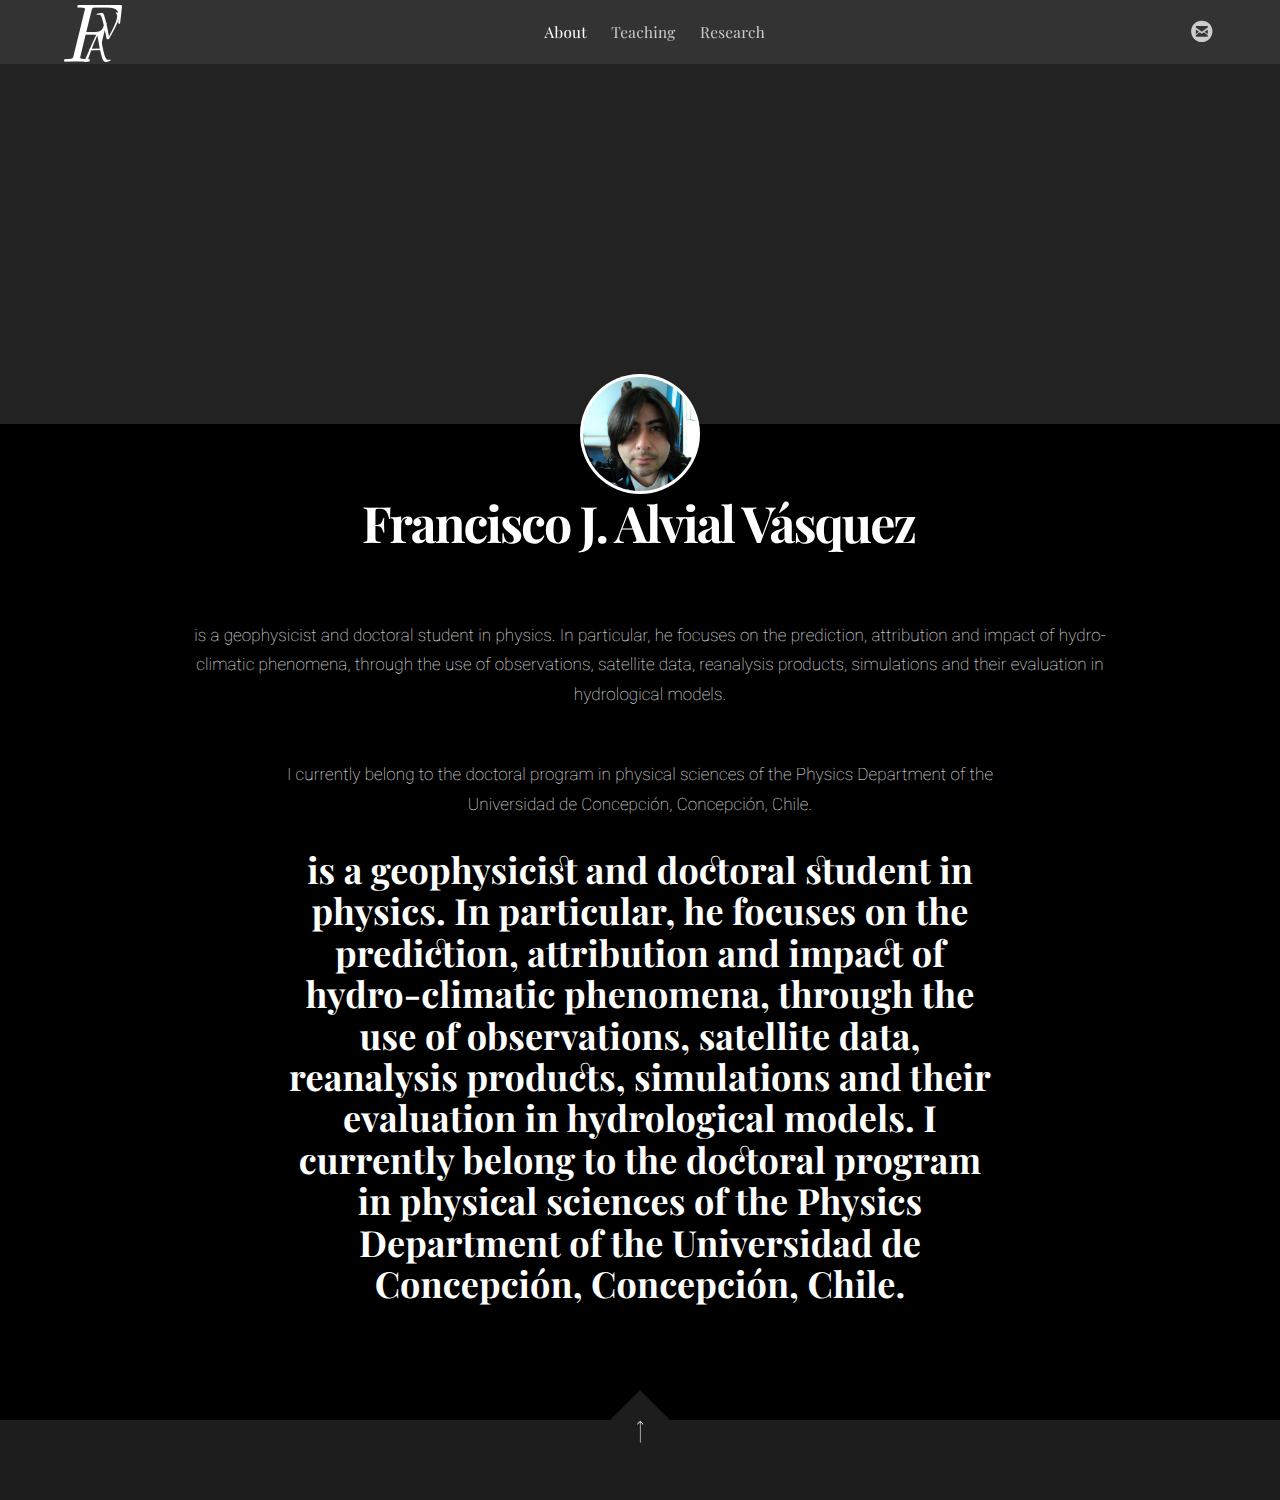
==== index.html @ 635b2ba7 "Update index.html" ====
<!DOCTYPE html>
<html>
<head>
<style>
p.ex1 {
  margin: 70px -120px 50px -100px;
}
</style><!-- Margenes-->
<meta charset="utf-8"/>
<meta http-equiv="X-UA-Compatible" content="IE=edge"/>
<title>Francisco J. Alvial Vásquez</title>
<meta name="description" content="Thoughts, reviews and ideas since 1999."/>
<meta name="viewport" content="width=device-width, initial-scale=1.0"/>
<link rel="shortcut icon" href="#">
<link rel="stylesheet" type="text/css" href="assets/css/screen.css"/>
<link rel="stylesheet" type="text/css" href="https://fonts.googleapis.com/css?family=Roboto:100,300italic,300,400italic,700,700italic|Playfair+Display:400,700,400italic,700italic"/>
</head>
<body class="author-template">
<div class="site-wrapper">
	<nav class="main-nav overlay clearfix">
	<a class="blog-logo" href="index.html"><img src="assets/img/text1003.png" alt="Fashion Critiques"/></a>
	<ul id="menu">
		<li class="nav-home nav-current" role="presentation"><a href="index.html">About</a></li>
		<li class="nav-article-example" role="presentation"><a href="article.html">Teaching</a></li>
		<li class="nav-about-us" role="presentation"><a href="about.html">Research</a></li>
		<!--<li class="nav-author-page" role="presentation"><a href="author.html">Author Page</a></li>-->
		<span class="socialheader">
		<!--<a href="#"><span class='symbol'>circletwitterbird</span></a>-->
		<!--<a href="#"><span class='symbol'>circlefacebook</span></a>-->
		<!--<a href="#"><span class='symbol'>circlegoogleplus</span></a>-->
		<a href="fcoalvialv@gmail.com"><span class='symbol'>circleemail</span></a>
		</span>
	</ul>
	</nav>
	<header class="main-header author-head " style="background-image: url(http://s3.amazonaws.com/caymandemo/wp-content/uploads/sites/10/2015/09/30162427/sep2.jpg)">
	</header>
	<section class="author-profile inner">
	<figure class="author-image">
	<div class="img" style="background-image: url(assets/img/foto.jpg)">
		<span class="hidden">David's Picture</span>
	</div>
	</figure>

	<h1 style="color:white;"> Francisco J. Alvial Vásquez</h1>
		<p class="ex1";>is a geophysicist and doctoral student in physics. In particular, he focuses on the prediction,
		attribution and impact of hydro-climatic phenomena, through the use of observations, satellite data, reanalysis products, 
	 simulations and their evaluation in hydrological models.</p>
	<p>I currently belong to the doctoral program in physical sciences of the
		Physics Department of the Universidad de Concepción, Concepción, Chile.</p>
	
		
		
	<h2 style="color:white;">is a geophysicist and doctoral student in physics. In particular, he focuses on the prediction,
		attribution and impact of hydro-climatic phenomena, through the use of observations, satellite data, reanalysis products, 
	 simulations and their evaluation in hydrological models.

I currently belong to the doctoral program in physical sciences of the Physics Department of the Universidad de Concepción, Concepción, Chile.</h2>
	</section>
	<footer class="site-footer clearfix">
	<a href="#top" id="back-to-top" class="back-top"></a>

	</footer>
</div>
<script type="text/javascript" src="https://code.jquery.com/jquery-1.11.3.min.js"></script>
<script type="text/javascript" src="assets/js/masonry.min.js"></script>
<script type="text/javascript" src="assets/js/jquery.fitvids.js"></script>
<script type="text/javascript" src="assets/js/index.js"></script>
</body>
</html>
---- assets/css/screen.css ----
/* 
Nectaria - FREE HTML TEMPLATE BY WOWTHEMES.NET
Version: 1.0.0
Download Link: https://www.wowthemes.net/marketplace/category/free/
*/
body {
	font-family:Roboto;
	overflow-x:hidden;
}
article,aside,details,figcaption,figure,footer,header,hgroup,main,nav,section,summary {
	display:block;
}
audio,canvas,video {
	display:inline-block;
}
audio:not([controls]) {
	display:none;
	height:0;
}
[hidden],template {
	display:none;
}
html {
	font-family:sans-serif;
	-ms-text-size-adjust:100%;
	-webkit-text-size-adjust:100%;
}
body {
	margin:0;
}
a {
	background:transparent;
}
a:focus {
	outline:0;
}
a:active,a:hover {
	outline:0;
}
h1 {
	font-size:2em;
	margin:0.67em 0;
}
abbr[title] {
	border-bottom:1px dotted;
}
b,strong {
	font-weight:300;
}
dfn {
	font-style:italic;
}
hr {
	-moz-box-sizing:content-box;
	box-sizing:content-box;
	height:0;
}
mark {
	background:#FF0;
	color:#000;
}
code,kbd,pre,samp {
	font-family:monospace,serif;
	font-size:1em;
}
pre {
	white-space:pre-wrap;
}
q {
	quotes:"\201C" "\201D" "\2018" "\2019";
}
small {
	font-size:80%;
}
sub,sup {
	font-size:75%;
	line-height:0;
	position:relative;
	vertical-align:baseline;
}
sup {
	top:-0.5em;
}
sub {
	bottom:-0.25em;
}
img {
	border:0;
	max-width:100%;
}
svg:not(:root) {
	overflow:hidden;
}
figure {
	margin:0;
}
fieldset {
	border:1px solid #000;
	margin:0 2px;
	padding:0.35em 0.625em 0.75em;
}
legend {
	border:0;
	padding:0;
}
button,input,select,textarea {
	font-family:inherit;
	font-size:100%;
	margin:0;
}
button,input {
	line-height:normal;
}
button,select {
	text-transform:none;
}
button,html input[type="button"],input[type="reset"],input[type="submit"] {
	-webkit-appearance:button;
	cursor:pointer;
}
button[disabled],html input[disabled] {
	cursor:default;
}
input[type="checkbox"],input[type="radio"] {
	box-sizing:border-box;
	padding:0;
}
input[type="search"] {
	-webkit-appearance:textfield;
	-moz-box-sizing:content-box;
	-webkit-box-sizing:content-box;
	box-sizing:content-box;
}
input[type="search"]::-webkit-search-cancel-button,input[type="search"]::-webkit-search-decoration {
	-webkit-appearance:none;
}
button::-moz-focus-inner,input::-moz-focus-inner {
	border:0;
	padding:0;
}
textarea {
	overflow:auto;
	vertical-align:top;
}
table {
	border-collapse:collapse;
	border-spacing: 0;
}
/* ========================================================================== 1. Icons - Sets up the icon font and respective classes ========================================================================== */
/* Import the font file with the icons in it */
@font-face {
	font-family:"casper-icons";
	src:url("../fonts/casper-icons.eot?v=1");
	src:url("../fonts/casper-icons.eot?v=1#iefix") format("embedded-opentype"),url("../fonts/casper-icons.woff?v=1") format("woff"),url("../fonts/casper-icons.ttf?v=1") format("truetype"),url("../fonts/casper-icons.svg?v=1#icons") format("svg");
	font-weight:normal;
	font-style: normal;
}
/* Apply these base styles to all icons */
[class^="icon-"]:before,[class*=" icon-"]:before {
	font-family:"casper-icons","Open Sans",sans-serif;
	speak:none;
	font-style:normal;
	font-weight:normal;
	font-variant:normal;
	text-transform:none;
	line-height:1;
	text-decoration:none !important;
	-webkit-font-smoothing:antialiased;
	-moz-osx-font-smoothing: grayscale;
}
/* Each icon is created by inserting the correct character into the content of the:before pseudo element. Like a boss. */
.icon-ghost:before {
	content:"\f600";
}
.icon-feed:before {
	content:"\f601";
}
.icon-twitter:before {
	content:"\f602";
	font-size:1.1em;
}
.icon-google-plus:before {
	content:"\f603";
}
.icon-facebook:before {
	content:"\f604";
}
.icon-arrow-left:before {
	content:"\f605";
}
.icon-stats:before {
	content:"\f606";
}
.icon-location:before {
	content:"\f607";
	margin-left:-3px;
	/* Tracking fix */
}
.icon-link:before {
	content:"\f608";
}
.icon-menu:before {
	content: "\f609";
}
/* IMPORTANT:When making any changes to the icon font,be sure to increment the version number by 1 in the @font-face rule. `?v=1` becomes `?v=2` This forces browsers to download the new font file.*/
/* ========================================================================== 2. General - Setting up some base styles ========================================================================== */
html {
	height:100%;
	max-height:100%;
	font-size:62.5%;
	-webkit-tap-highlight-color:rgba(0,0,0,0);
}
body {
	height:100%;
	max-height:100%;
	letter-spacing:0.01rem;
	font-size:1.7rem;
	line-height:1.75em;
	color:#fff;
	-webkit-font-feature-settings:'kern' 1;
	-moz-font-feature-settings:'kern' 1;
	-o-font-feature-settings:'kern' 1;
	text-rendering:geometricPrecision;
	font-weight:50;
}
::-moz-selection {
	background:#D6EDFF;
}
::selection {
	background:#D6EDFF;
}
h1,h2,h3,h4,h5,h6 {
	-webkit-font-feature-settings:'dlig' 1,'liga' 1,'lnum' 1,'kern' 1;
	-moz-font-feature-settings:'dlig' 1,'liga' 1,'lnum' 1,'kern' 1;
	-o-font-feature-settings:'dlig' 1,'liga' 1,'lnum' 1,'kern' 1;
	color:#2E2E2E;
	line-height:1.15em;
	margin:0 0 0.4em 0;
	font-family:"Playfair Display";
	text-rendering:geometricPrecision;
}
h1 {
	font-size:5rem;
	letter-spacing:-2px;
	text-indent:-3px;
}
h2 {
	font-size:3.6rem;
}
h3 {
	font-size:3rem;
}
h4 {
	font-size:2.5rem;
}
h5 {
	font-size:2rem;
}
h6 {
	font-size:2rem;
}
a {
	color:#4A4A4A;
	transition:color 0.3s ease;
}
a:hover {
	color:#111;
}
p,ul,ol,dl {
	-webkit-font-feature-settings:'liga' 1,'onum' 1,'kern' 1;
	-moz-font-feature-settings:'liga' 1,'onum' 1,'kern' 1;
	-o-font-feature-settings:'liga' 1,'onum' 1,'kern' 1;
	margin:0 0 1.75em 0;
	text-rendering:geometricPrecision;
}
ol,ul {
	padding-left:3rem;
}
ol ol,ul ul,ul ol,ol ul {
	margin:0 0 0.4em 0;
	padding-left:2em;
}
dl dt {
	float:left;
	width:180px;
	overflow:hidden;
	clear:left;
	text-align:right;
	text-overflow:ellipsis;
	white-space:nowrap;
	font-weight:700;
	margin-bottom:1em;
}
dl dd {
	margin-left:200px;
	margin-bottom:1em
}
li {
	margin:0.4em 0;
}
li li {
	margin:0;
}
hr {
	display:block;
	height:1px;
	border:0;
	border-top:#EFEFEF 1px solid;
	margin:3.2em 0;
	padding:0;
}
blockquote {
	-moz-box-sizing:border-box;
	box-sizing:border-box;
	margin:1.75em 0 1.75em -2.2em;
	padding:0 0 0 1.75em;
	border-left:#4A4A4A 0.4em solid;
}
blockquote p {
	margin:0.8em 0;
	font-style:italic;
}
blockquote small {
	display:inline-block;
	margin:0.8em 0 0.8em 1.5em;
	font-size:0.9em;
	color:#CCC;
}
blockquote small:before {
	content:"\2014 \00A0";
}
blockquote cite {
	font-weight:700;
}
blockquote cite a {
	font-weight:normal;
}
mark {
	background-color:#fdffb6;
}
code,tt {
	padding:1px 3px;
	font-family:Inconsolata,monospace,sans-serif;
	font-size:0.85em;
	white-space:pre-wrap;
	border:#E3EDF3 1px solid;
	background:#F7FAFB;
	border-radius:2px;
}
pre {
	-moz-box-sizing:border-box;
	box-sizing:border-box;
	margin:0 0 1.75em 0;
	border:#E3EDF3 1px solid;
	width:100%;
	padding:10px;
	font-family:Inconsolata,monospace,sans-serif;
	font-size:0.9em;
	white-space:pre;
	overflow:auto;
	background:#F7FAFB;
	border-radius:3px;
}
pre code,pre tt {
	font-size:inherit;
	white-space:pre-wrap;
	background:transparent;
	border:none;
	padding:0;
}
kbd {
	display:inline-block;
	margin-bottom:0.4em;
	padding:1px 8px;
	border:#CCC 1px solid;
	color:#666;
	text-shadow:#FFF 0 1px 0;
	font-size:0.9em;
	font-weight:700;
	background:#F4F4F4;
	border-radius:4px;
	box-shadow:0 1px 0 rgba(0,0,0,0.2),0 1px 0 0 #fff inset;
}
table {
	-moz-box-sizing:border-box;
	box-sizing:border-box;
	margin:1.75em 0;
	width:100%;
	max-width:100%;
	background-color:transparent;
}
table th,table td {
	padding:8px;
	line-height:20px;
	text-align:left;
	vertical-align:top;
	border-top:#EFEFEF 1px solid;
}
table th {
	color:#000;
}
table caption+thead tr:first-child th,table caption+thead tr:first-child td,table colgroup+thead tr:first-child th,table colgroup+thead tr:first-child td,table thead:first-child tr:first-child th,table thead:first-child tr:first-child td {
	border-top:0;
}
table tbody+tbody {
	border-top:#EFEFEF 2px solid;
}
table table table {
	background-color:#FFF;
}
table tbody>tr:nth-child(odd)>td,table tbody>tr:nth-child(odd)>th {
	background-color:#F6F6F6;
}
table.plain tbody>tr:nth-child(odd)>td,table.plain tbody>tr:nth-child(odd)>th {
	background:transparent;
}
iframe,.fluid-width-video-wrapper {
	display:block;
	margin: 1.75em 0;
}
/* When a video is inside the fitvids wrapper,drop themargin on the iframe,cause it breaks stuff. */
.fluid-width-video-wrapper iframe {
	margin: 0;
}
/* ========================================================================== 3. Utilities - These things get used a lot ========================================================================== */
/* Clears shit */
.clearfix:before,.clearfix:after {
	content:" ";
	display:table;
}
.clearfix:after {
	clear:both;
}
.clearfix {
	zoom: 1;
}
/* Hides shit */
.hidden {
	text-indent:-9999px;
	visibility:hidden;
	display: none;
}
/* Creates a responsive wrapper that makes our content scale nicely */
.inner {
	position:relative;
	width:80%;
	max-width:710px;
	margin: 0 auto;
}
/* Centres vertically yo. (IE8+) */
.vertical {
	display:table-cell;
	vertical-align:middle;
	 background: rgba(0,0,0,0.2);
}
/* Wraps the main content & footer */
.site-wrapper {
	position:relative;
	z-index:10;
	min-height:100%;
	background:#fff;
	-webkit-transition:-webkit-transform 0.5s ease;
	transition:transform 0.5s ease;
	margin-top:64px;
}
.home-template .site-wrapper {
}
body.nav-opened .site-wrapper {
	overflow-x:hidden;
	-webkit-transform:translate3D(-240px,0,0);
	-ms-transform:translate3D(-240px,0,0);
	transform:translate3D(-240px,0,0);
	-webkit-transition:-webkit-transform 0.3s ease;
	transition: transform 0.3s ease;
}
/* ========================================================================== 4. General - The main styles for the the theme ========================================================================== */
.content {
	width:85%;
	margin:0px auto;
	background:#fff;
	padding:40px 0px;
	margin-top:-100px;
	position:relative;
	border-left:1px solid rgba(0,0,0,0.08);
	border-right:1px solid rgba(0,0,0,0.08);
	border-top: 1px solid rgba(0,0,0,0.08);
}
/* Big cover image on the home page */
.main-header {
	position:relative;
	display:table;
	width:100%;
	height:100vh;
	margin-bottom:5rem;
	text-align:center;
	background:#222 no-repeat center center;
	background-image:url(../img/default.jpg);
	background-size:cover;
	overflow:hidden;
}
.main-header .inner {
	width:80%;
	margin-top:-64px;
}
.main-header-content.inner h1,.main-header-content.inner .post-meta,.main-header-content.inner .post-meta a {
	color:#fff;
}
.main-nav {
	position:relative;
	padding:5px 5%;
	margin:0 0 0px 0;
}
.main-nav a {
	text-decoration:none;
	font-size:0.9em;
	letter-spacing:0.3px;
	font-weight:400;
	color:#ccc;
	font-family:Playfair Display;
}
.main-nav .nav-current a {
	color:#fff;
}
.main-nav a:hover {
	color: #fff;
}
/* Navigation */
body.nav-opened .nav-cover {
	position:fixed;
	top:0;
	left:0;
	right:240px;
	bottom:0;
	z-index:200;
}
.nav {
	position:fixed;
	top:0;
	right:0;
	bottom:0;
	z-index:5;
	width:240px;
	opacity:0;
	background:#111;
	margin-bottom:0;
	text-align:left;
	overflow-y:auto;
	-webkit-transition:-webkit-transform 0.5s ease,opacity 0.3s ease 0.7s;
	transition:transform 0.5s ease,opacity 0.3s ease 0.7s;
}
body.nav-closed .nav {
	-webkit-transform:translate3D(97px,0,0);
	-ms-transform:translate3D(97px,0,0);
	transform:translate3D(97px,0,0);
}
body.nav-opened .nav {
	opacity:1;
	-webkit-transition:-webkit-transform 0.3s ease,opacity 0s ease 0s;
	transition:transform 0.3s ease,opacity 0s ease 0s;
	-webkit-transform:translate3D(0,0,0);
	-ms-transform:translate3D(0,0,0);
	transform:translate3D(0,0,0);
}
.nav-title {
	position:absolute;
	top:45px;
	left:30px;
	font-size:16px;
	font-weight:100;
	text-transform:uppercase;
	color:#fff;
}
.nav-close {
	position:absolute;
	top:38px;
	right:25px;
	width:20px;
	height:20px;
	padding:0;
	font-size:10px;
}
.nav-close:focus {
	outline:0;
}
.nav-close:before,.nav-close:after {
	content:'';
	position:absolute;
	top:0;
	width:20px;
	height:1px;
	background:rgb(150,150,150);
	top:15px;
	-webkit-transition:background 0.15s ease;
	transition:background 0.15s ease;
}
.nav-close:before {
	-webkit-transform:rotate(45deg);
	-ms-transform:rotate(45deg);
	transform:rotate(45deg);
}
.nav-close:after {
	-webkit-transform:rotate(-45deg);
	-ms-transform:rotate(-45deg);
	transform:rotate(-45deg);
}
.nav-close:hover:before,.nav-close:hover:after {
	background:rgb(255,255,255);
}
.nav ul {
	padding:90px 9% 5%;
	list-style:none;
	counter-reset:item;
}
.nav li:before {
	display:block;
	float:right;
	padding-right:4%;
	padding-left:5px;
	text-align:right;
	font-size:1.2rem;
	vertical-align:bottom;
	color:#B8B8B8;
	content:counter(item,lower-roman);
	counter-increment:item;
}
.nav li {
	margin:0;
}
.nav li a {
	text-decoration:none;
	line-height:1.4;
	font-size:1.4rem;
	display:block;
	padding:0.6rem 4%;
	overflow:hidden;
	white-space:nowrap;
	text-overflow:ellipsis;
}
.nav li a:after {
	display:inline-block;
	content:" .......................................................";
	color:rgba(255,255,255,0.2);
	margin-left:5px;
}
.nav .nav-current:before {
	color:#fff;
}
.nav .nav-current a:after {
	content:" ";
	border-bottom:rgba(255,255,255,0.5) 1px solid;
	width:100%;
	height:1px;
}
.nav a:link,.nav a:visited {
	color:#B8B8B8;
}
.nav li.nav-current a,.nav a:hover,.nav a:active,.nav a:focus {
	color: #fff;
}
.subscribe-button {
	-webkit-box-sizing:border-box;
	-moz-box-sizing:border-box;
	box-sizing:border-box;
	display:none;
	position:absolute;
	bottom:30px;
	left:30px;
	right:30px;
	height:38px;
	padding:0 20px;
	color:#111 !important;
	/* Overides `.nav a:link,.nav a:visited` colour */
	text-align:center;
	font-size:12px;
	font-family:"Open Sans",sans-serif;
	text-transform:uppercase;
	text-decoration:none;
	line-height:35px;
	border-radius:3px;
	background:#fff;
	transition:all ease 0.3s;
}
.subscribe-button:before {
	font-size:9px;
	margin-right: 6px;
}
/* Create a bouncing scroll-down arrow on homepage with cover image */
.scroll-down {
	display:block;
	position:absolute;
	z-index:100;
	bottom:75px;
	left:50%;
	margin-left:-16px;
	width:34px;
	height:34px;
	font-size:34px;
	text-align:center;
	text-decoration:none;
	color:rgba(255,255,255,0.7);
	-webkit-transform:rotate(-90deg);
	-ms-transform:rotate(-90deg);
	transform:rotate(-90deg);
	-webkit-animation:bounce 4s 2s infinite;
	animation: bounce 4s 2s infinite;
}
/* Stop it bouncing and increase contrast when hovered */
.scroll-down:hover {
	color:#fff;
	-webkit-animation:none;
	animation: none;
}
/* Put a semi-opaque radial gradient behind the icon to make it more visible on photos which happen to have a light background. */
.home-template .main-header:after {
	display:block;
	content:" ";
	width:150px;
	height:130px;
	border-radius:100%;
	position:absolute;
	bottom:0;
	left:50%;
	margin-left:-75px;
	background: radial-gradient(ellipse at center,rgba(0,0,0,0.15) 0%,rgba(0,0,0,0) 70%,rgba(0,0,0,0) 100%);
}
/* Hide when there's no cover image or on page2+*/
.no-cover .scroll-down,.no-cover.main-header:after,.archive-template .scroll-down,.archive-template .main-header:after {
	display: none
}
/* Appears in the top left corner of your home page */
.blog-logo {
	display:block;
	float:left;
	background:none !important;
	/* Makes sure there is never a background */
	border:none !important;
	/* Makes sure there is never a border */
}
.blog-logo img {
	-webkit-box-sizing:border-box;
	-moz-box-sizing:border-box;
	box-sizing:border-box;
	display:block;
	height:auto;
	padding:0;
	width:auto;
	opacity:1;
	transition:all 0.4s;
}
.blog-logo img:hover {
	opacity:1.0;
	transition:all 0.4s;
}
.menu-button {
	-webkit-box-sizing:border-box;
	-moz-box-sizing:border-box;
	box-sizing:border-box;
	display:inline-block;
	float:right;
	padding:0;
	opacity:1;
	text-align:center;
	font-size:12px;
	text-transform:uppercase;
	white-space:nowrap;
	transition:all 0.5s ease;
}
.menu-button:before {
	font-size:24px;
	font-weight:300;
	position:relative;
	top:14px;
}
.menu-button:hover {
	background:#fff;
}
.menu-button:focus {
	outline: 0;
}
/* When the navigation is closed */
.nav-closed .menu-button {
	color:#333;
	border-color:rgba(255,255,255,0.6);
}
.nav-closed .menu-button:hover {
	color: #222;
}
/* When the navigation is closed and there is no cover image */
.nav-closed .no-cover .menu-button {
	border-color:#BFC8CD;
	color:#9EABB3;
}
.nav-closed .no-cover .menu-button:hover {
	border-color:#555;
	color: #555;
}
/* When the navigation is opened */
.nav-opened .menu-button {
	padding:0 12px;
	background:#111;
	border-color:#111;
	color:#fff;
	-webkit-transform:translate3D(94px,0,0);
	-ms-transform:translate3D(94px,0,0);
	transform:translate3D(94px,0,0);
	transition:all 0.3s ease;
}
.nav-opened .menu-button .word {
	opacity:0;
	transition: all 0.3s ease;
}
/* Special styles when overlaid on an image*/
.main-nav.overlay {
	position:fixed;
	top:0;
	left:0;
	right:0;
	height:54px;
	border:none;
	background:linear-gradient(to bottom,rgba(0,0,0,0.2) 0%,rgba(0,0,0,0) 100%);
	background:rgba(0,0,0,0.8);
	z-index:9;
}
.no-cover .main-nav.overlay {
	background: none;
}
/* The details of your blog. Defined in ghost/settings/ */
.page-title {
	margin:10px 0 0px 0;
	font-size:6.5rem;
	letter-spacing:-1px;
	font-weight:700;
	font-family:"Playfair Display";
	color:#fff;
	font-style:italic;
}
.page-description {
	margin:0;
	font-size:2rem;
	line-height:1.5em;
	font-weight:300;
	font-style:italic;
	letter-spacing:0.01rem;
	color:rgba(255,255,255,0.9);
}
.no-cover.main-header {
	min-height:160px;
	max-height:40vh;
	background:#f5f8fa;
}
.no-cover .page-title {
	color:rgba(0,0,0,0.8);
}
.no-cover .page-description {
	color: rgba(0,0,0,0.5);
}
/* Add subtle load-in animation for content on the home page */
.home-template .page-title {
	-webkit-animation:fade-in 0.6s;
	animation:fade-in 0.6s;
	-webkit-animation-delay:0.2s;
	animation-delay:0.2s;
}
.home-template .page-description {
	-webkit-animation:fade-in-down 0.9s;
	animation:fade-in-down 0.9s;
	-webkit-animation-delay:0.1s;
	animation-delay: 0.1s;
}
/* Every post,on every page,gets this style on its <article>tag */
.post {
	position:relative;
	border-bottom:#EBF2F6 1px solid;
		padding-bottom:30px;
	word-wrap:break-word;
}
.grid-item .post {
	position:relative;
	border:#EBF2F6 1px solid;
	word-wrap:break-word;
		margin-bottom:20px;
	 padding-bottom:0;
	 max-width:100%;
	 transition:all 0.4s;
	 background:#fff;
	overflow:hidden;
}
.grid-item .post img {
	margin-bottom:-10px;
}
.wrapgriditem {
	padding:30px;
	position:relative;
	background-color:#fff;
}
.grid-item .post.featured .wrapgriditem {
	background:#f7faf9;
	box-shadow: none;
}
/* Add a little circle in the middle of the border-bottom on our .post just for the lolz and stylepoints. */
.post:after {
	display:block;
	content:"";
	width:0px;
	height:0px;
	border:#E7EEF2 1px solid;
	position:absolute;
	bottom:-5px;
	left:50%;
	margin-left:-5px;
	background:#FFF;
	border-radius:100%;
	box-shadow:#FFF 0 0 0 5px;
}
body:not(.post-template) .post-title {
	font-size:2.5rem;
	font-style:italic;
	line-height:1.2;
}
.post-title a {
	text-decoration:none;
}
.post-excerpt p {
	margin:0;
	font-size:0.9em;
	line-height:1.6em;
}
.read-more {
	text-decoration:none;
}
.post-meta {
	display:block;
	margin:1.75rem 0 0 0;
	font-size:1.6rem;
	font-style:italic;
	line-height:2.2rem;
	color:#9EABB3;
	font-family:Playfair Display;
}
.author-thumb {
	width:24px;
	height:24px;
	float:left;
	margin-right:9px;
	border-radius:100%;
}
.post-meta a {
	color:#9EABB3;
	text-decoration:none;
}
.post-meta a:hover {
	text-decoration:underline;
}
.user-meta {
	position:relative;
	padding:0.3rem 40px 0 100px;
	min-height:77px;
}
.post-date {
	display:inline-block;
	margin-left:8px;
	padding-left:12px;
	border-left:#d5dbde 1px solid;
	white-space:nowrap;
}
.grid-item .post-meta,.grid-item .post-date {
	font-size:1.4rem;
}
.user-image {
	position:absolute;
	top:0;
	left:0;
}
.user-name {
	display:block;
	font-weight:700;
}
.user-bio {
	display:block;
	max-width:440px;
	font-size:1.4rem;
	line-height:1.5em;
}
.publish-meta {
	position:absolute;
	top:0;
	right:0;
	padding:4.3rem 0 4rem 0;
	text-align:right;
}
.publish-heading {
	display:block;
	font-weight:700;
}
.publish-date {
	display:block;
	font-size:1.4rem;
	line-height: 1.5em;
}
/* ========================================================================== 5. Single Post - When you click on an individual post ========================================================================== */
.post-template .post-header {
	margin-bottom:3.4rem;
}
.post-template .post-title {
	margin-bottom:0;
	letter-spacing:30px;
	font-style:italic;
}
.post-template .post-meta {
	margin:0;
}
.post-template .post-date {
	padding:0;
	margin:0;
	border: none;
}
/* Stop elements,such as img wider than the post content,from creating horizontal scroll - slight hack due to imperfections with browser width % calculations and rounding */
.post-template .content {
	width:80%;
	max-width:900px;
	margin:0px auto;
	margin-top:-100px;
	background:#fff;
	position:relative;
	padding:40px 50px;
	font-weight:300;
	font-family:Roboto;
	overflow:hidden;
}
.site-wrapper {
	background-color:#000000;
}
.sidebar {
	width:25%;
	float:right;
	margin-right:3%;
}
.widget {
	padding:30px;
	background:#000000;
	margin-bottom:30px;
	overflow:hidden;
	font-size:1.5rem;
	font-weight:300;
}
.widget .widget-title {
	text-align:center;
	position:relative;
	text-transform:capitalize;
	margin-bottom:27px;
	margin-top:0;
	clear:both;
}
.widget .widget-title:before {
	background:#ebf1ef;
	content:"";
	position:absolute;
	width:100%;
	height:10px;
	left:0;
	top:50%;
	margin-top:-4px;
}
.widget .widget-title>span {
	position:relative;
	z-index:3;
	display:inline-block;
	padding:0 15px;
	background-color:#f7faf9;
}
h2.widget-title {
	font-size:2rem;
	font-style: italic;
}
/* Tweak the .post wrapper style */
.post-template .post {
	margin-top:0;
	border-bottom:none;
	padding-bottom: 0;
}
/* Kill that stylish little circle that was on the border,too */
.post-template .post:after {
	display: none;
}
/* Keep images centered,and allow images wider than the main text column to break out. */
.post-content img {
	display:block;
	max-width:126%;
	height:auto;
	padding:0.6em 0;
	/* Centers an image by (1) pushing its left edge to the center of its container and (2) shifting the entire image in the opposite direction by half its own width. Works for images that are larger than their containers. */
	position:relative;
	left:50%;
	-webkit-transform:translateX(-50%);
	/* for Safari and iOS */
	-ms-transform:translateX(-50%);
	/* for IE9 */
	transform:translateX(-50%);
}
.footnotes {
	font-style:italic;
	font-size:1.3rem;
	line-height:1.6em;
}
.footnotes li {
	margin:0.6rem 0;
}
.footnotes p {
	margin:0;
}
.footnotes p a:last-child {
	text-decoration: none;
}
/* The author credit area after the post */
.post-footer {
	position:relative;
	margin:6rem 0 0 0;
	padding:6rem 0 0 0;
	border-top:#EBF2F6 1px solid;
}
.post-footer h4 {
	font-size:1.8rem;
	margin:0;
}
.post-footer p {
	margin:1rem 0;
	line-height: 1.75em;
}
/* list of author links - location / url */
.author-meta {
	padding:0;
	margin:0;
	list-style:none;
	font-size:1.4rem;
	line-height:1;
	font-style:italic;
	color:#9EABB3;
}
.author-meta a {
	color:#9EABB3;
}
.author-meta a:hover {
	color: #111;
}
/* Create some space to the right for the share links */
.post-footer .author {
	margin-right:180px;
}
.post-footer h4 a {
	color:#2e2e2e;
	text-decoration:none;
}
.post-footer h4 a:hover {
	text-decoration: underline;
}
/* Drop the share links in the space to the right. Doing it like this means it's easier for the author bio to be flexible at smaller screen sizes while the share links remain at a fixed width the whole time */
.post-footer .share {
	position:absolute;
	top:6rem;
	right:0;
	width:140px;
}
.post-footer .share a {
	font-size:1.8rem;
	display:inline-block;
	margin:1rem 1.6rem 1.6rem 0;
	color:#BBC7CC;
	text-decoration:none;
}
.post-footer .share .icon-twitter:hover {
	color:#55acee;
}
.post-footer .share .icon-facebook:hover {
	color:#3b5998;
}
.post-footer .share .icon-google-plus:hover {
	color: #dd4b39;
}
/* ========================================================================== 6. Author profile ========================================================================== */
.post-head.main-header {
	height:65vh;
	min-height:180px;
}
.no-cover.post-head.main-header {
	height:85px;
	min-height:0;
	margin-bottom:0;
	background:transparent;
}
.tag-head.main-header {
	height:65vh;
	min-height:180px;
}
.author-head.main-header {
	height:40vh;
	min-height:180px;
}
.no-cover.author-head.main-header {
	height:10vh;
	min-height:100px;
	background:transparent;
}
.author-profile {
	padding:0 15px 5rem 15px;
	text-align:center;
	margin-bottom: 5rem;
}
/* Add a little circle in the middle of the border-bottom */
.author-image {
	-webkit-box-sizing:border-box;
	-moz-box-sizing:border-box;
	box-sizing:border-box;
	display:block;
	position:absolute;
	top:-40px;
	left:50%;
	margin-left:-40px;
	width:80px;
	height:80px;
	border-radius:100%;
	overflow:hidden;
	padding:6px;
	background:#fff;
	z-index:2;
	box-shadow:#E7EEF2 0 0 0 1px;
}
.author-image .img {
	position:relative;
	display:block;
	width:100%;
	height:100%;
	background-size:cover;
	background-position:center center;
	border-radius:100%;
}
.author-profile .author-image {
	position:relative;
	left:auto;
	top:auto;
	width:120px;
	height:120px;
	padding:3px;
	margin:-100px auto 0 auto;
	box-shadow:none;
}
.author-title {
	margin:1.5rem 0 1rem;
}
.author-bio {
	font-size:2.1rem;
	line-height:1.5em;
	font-weight:200;
	color:#ffffff;
	font-style:italic;
	letter-spacing:0;
	text-indent:0;
}
.author-meta {
	margin: 1.6rem 0;
}
/* Location,website,and link */
.author-profile .author-meta {
	margin:2rem 0;
	font-family:Playfair Display;
	letter-spacing:0.01rem;
	font-size:1.7rem;
}
.author-meta span {
	display:inline-block;
	margin:0 2rem 1rem 0;
	word-wrap:break-word;
}
.author-meta a {
	text-decoration: none;
}
/* Turn off meta for page2+to make room for extra pagination prev/next links */
.archive-template .author-profile .author-meta {
	display: none;
}
/* ========================================================================== 7. Read More - Next/Prev Post Links ========================================================================== */
.read-next {
	display:-webkit-box;
	display:-webkit-flex;
	display:-ms-flexbox;
	display:flex;
	-webkit-box-align:stretch;
	-webkit-align-items:stretch;
	-ms-flex-align:stretch;
	align-items:stretch;
	margin-top:0rem;
}
.read-next-story {
	display:-webkit-box;
	display:-webkit-flex;
	display:-ms-flexbox;
	display:flex;
	-webkit-box-flex:1;
	-webkit-flex-grow:1;
	-ms-flex-positive:1;
	flex-grow:1;
	min-width:50%;
	text-decoration:none;
	position:relative;
	text-align:center;
	color:#fff;
	background:#222 no-repeat center center;
	background-size:cover;
	overflow:hidden;
}
.read-next-story:hover:before {
	background:rgba(0,0,0,0.8);
	transition:all 0.2s ease;
}
.read-next-story:hover .post:before {
	color:#222;
	background:#fff;
	transition:all 0.2s ease;
}
.read-next-story:before {
	content:"";
	display:block;
	position:absolute;
	top:0;
	right:0;
	bottom:0;
	left:0;
	background:rgba(0,0,0,0.7);
	transition:all 0.5s ease;
}
.read-next-story .post {
	padding-top:6rem;
	padding-bottom:6rem;
	max-width:80%;
	margin:0px auto;
}
.read-next-story .post:before {
	content:"Read This Next";
	padding:4px 10px 5px;
	text-transform:uppercase;
	font-size:1.1rem;
	font-family:"Open Sans",sans-serif;
	color:rgba(255,255,255,0.8);
	border:rgba(255,255,255,0.5) 1px solid;
	border-radius:4px;
	transition:all 0.5s ease;
}
.read-next-story.prev .post:before {
	content:"You Might Enjoy";
}
.read-next-story h2 {
	margin-top:1rem;
	color:#fff;
}
.read-next-story p {
	margin:0;
	color: rgba(255,255,255,0.8);
}
/* Special styles for posts with no cover images */
.read-next-story.no-cover {
	background:#f5f8fa;
}
.read-next-story.no-cover:before {
	display:none;
}
.read-next-story.no-cover .post:before {
	color:rgba(0,0,0,0.5);
	border-color:rgba(0,0,0,0.2);
}
.read-next-story.no-cover h2 {
	color:rgba(0,0,0,0.8);
}
.read-next-story.no-cover p {
	color: rgba(0,0,0,0.5);
}
/* if there are two posts without covers,put a border between them */
.read-next-story.no-cover+.read-next-story.no-cover {
	border-left:rgba(0,0,100,0.04) 1px solid;
	-webkit-box-sizing:border-box;
	-moz-box-sizing:border-box;
	box-sizing: border-box;
}
/* Correctly position site-footer when next to the .read-next container */
.read-next+.site-footer {
	position:relative;
	bottom:0;
	left:0;
	right:0;
	margin: 0;
}
/* ========================================================================== 8. Third Party Elements - Embeds from other services ========================================================================== */
/* Github */
.gist table {
	margin:0;
	font-size:1.4rem;
}
.gist td {
	line-height:1.4;
}
.gist .line-number {
	min-width: 25px;
}
/* Pastebin */
.content .embedPastebin {
	margin-bottom: 1.75em;
}
/* ========================================================================== 9. Pagination - Tools to let you flick between pages ========================================================================== */
/* The main wrapper for our pagination links */
.pagination {
	position:relative;
	width:80%;
	max-width:740px;
	padding:10px;
	margin:4rem auto;
	margin-bottom:7rem;
	font-family:Playfair Display;
	font-size:1.7rem;
	color:#111;
	text-align:center;
	font-style:italic;
	border-top:#EBF2F6 double medium;
	border-bottom:#EBF2F6 double medium;
}
.pagination a {
	color:#9EABB3;
	transition: all 0.2s ease;
}
/* Push the previous/next links out to the left/right */
.older-posts,.newer-posts {
	position:absolute;
	display:inline-block;
	padding:3px 15px;
	border:#bfc8cd 0px solid;
	text-decoration:none;
	border-radius:0;
	transition:border 0.3s ease;
	font-size:1.4rem;
}
.older-posts {
	right:0;
}
.page-number {
	display:inline-block;
	padding:2px 0;
	min-width:100px;
}
.newer-posts {
	left:0;
}
.older-posts:hover,.newer-posts:hover {
	color:#889093;
	border-color:#98a0a4;
}
.extra-pagination {
	display:none;
}
.extra-pagination .pagination {
	width: auto;
}
/* On page2+make all the headers smaller */
.archive-template .main-header {
	max-height: 65vh;
}
/* On page2+show extra pagination controls at the top of post list */
.archive-template .extra-pagination {
	display: block;
}
/* ========================================================================== 10. Footer - The bottom of every page ========================================================================== */
.site-footer {
	position:relative;
	margin:0rem 0 0 0;
	padding:4rem 15px;
	font-size:1.3rem;
	text-transform:uppercase;
	line-height:1.75em;
	color:rgba(255,255,255,0.5);
	background:#1d1d1d;
	letter-spacing:1px;
	font-family:Playfair Display;
}
.site-footer a {
	text-decoration:none;
	font-weight:bold;
	color:rgba(255,255,255,0.7);
}
.site-footer a:hover {
	color:#fff;
}
.poweredby {
	display:block;
	width:45%;
	float:right;
	text-align:right;
}
.copyright {
	display:block;
	width:45%;
	float: left;
}
/* ========================================================================== 11. Media Queries - Smaller than 900px ========================================================================== */
@media only screen and (max-width:900px) {
	blockquote {
		margin-left:0;
	}
	.main-header {
		-webkit-box-sizing:border-box;
		-moz-box-sizing:border-box;
		box-sizing:border-box;
		height:auto;
		min-height:100%;
		height:100vh;
		padding:0;
	}
  .main-header .inner {
    margin-top: 0;
}
	.scroll-down,.home-template .main-header:after {
		display:none;
	}
	.archive-template .main-header {
		min-height:180px;
		padding:10% 0;
	}
	.blog-logo img {
		padding:0 0 0 10px;
		margin-top:-54px;
	}
	.page-title {
		font-size:4rem;
		letter-spacing:-1px;
	}
	.page-description {
		font-size:1.8rem;
		line-height:1.5em;
	}
	.post {
		font-size:0.95em
	}
	body:not(.post-template) .post-title {
		font-size:3.2rem;
	}
	hr {
		margin:2.4em 0;
	}
	ol,ul {
		padding-left:2em;
	}
	h1 {
		font-size:4.5rem;
		text-indent:-2px;
	}
	h2 {
		font-size:3.6rem;
	}
	h3 {
		font-size:3.1rem;
	}
	h4 {
		font-size:2.5rem;
	}
	h5 {
		font-size:2.2rem;
	}
	h6 {
		font-size:1.8rem;
	}
	.author-profile {
		padding-bottom:4rem;
	}
	.author-profile .author-bio {
		font-size:1.6rem;
	}
	.author-meta span {
		display:block;
		margin:1.5rem 0;
	}
	.author-profile .author-meta span {
		font-size:1.6rem;
	}

	.tag-head.main-header,.author-head.main-header, .post-head.main-header, .no-cover.post-head.main-header {
		height:auto;
    min-height: 40vh;
	}
  .post-template .content {
    width: 80%;
    max-width: 80%;
    padding: 40px 20px;
  }
	.no-cover.author-head.main-header {
		padding:0;
	}
	.read-next {
		-webkit-box-orient:vertical;
		-webkit-box-direction:normal;
		-webkit-flex-direction:column;
		-ms-flex-direction:column;
		flex-direction:column;
		margin-top:4rem;
	}
	.read-next p {
		display:none;
	}
	.read-next-story.no-cover+.read-next-story.no-cover {
		border-top:rgba(0,0,100,0.06) 1px solid;
		border-left: none;
	}
}
/* ========================================================================== 12. Media Queries - Smaller than 500px ========================================================================== */
@media only screen and (max-width:500px) {
	.main-header {
		height:60vh;
		margin-bottom:0;
	}
	.no-cover.main-header {
		height:60vh;
	}
	.archive-template .main-header {
		max-height:20vh;
		min-height:160px;
		padding:0% 0;
	}
	.main-nav {
		padding:5px;
		margin-bottom:0rem;
	}
	.blog-logo {
		padding:0px;
	}
	.blog-logo img {
	}
	.menu-button {
		padding:0 5px;
		border-radius:0;
		border-width:0;
		color:#2e2e2e;
		background:transparent;
	}
	.menu-button:hover {
		color:#2e2e2e;
		border-color:transparent;
		background:none;
	}
	body.nav-opened .menu-button {
		background:none;
		border:transparent;
	}
	.main-nav.overlay a:hover {
		color:#fff;
		border-color:transparent;
		background:transparent;
	}
	.no-cover .main-nav.overlay {
		background:none;
	}
	.no-cover .main-nav.overlay .menu-button {
		border:none;
	}
	.main-nav.overlay .menu-button {
		border-color:transparent;
	}
	.nav-title {
		top:25px;
	}
	.nav-close {
		position:absolute;
		top:18px;
	}
	.nav ul {
		padding:60px 9% 5%;
	}
	.inner,.pagination {
		width:auto;
		margin:2rem auto;
	}
	.post {
		width:auto;
		margin-top:2rem;
		margin-bottom:2rem;
		margin-left:16px;
		margin-right:16px;
		padding-bottom:2rem;
		line-height:1.65em;
	}
	.post-date {
		display:none;
	}
	.post-template .post-header {
		margin-bottom:2rem;
	}
	.post-template .post-date {
		display:inline-block;
	}
	hr {
		margin:1.75em 0;
	}
	p,ul,ol,dl {
		font-size:0.95em;
		margin:0 0 2.5rem 0;
	}
	.page-title {
		font-size:3rem;
	}
	.post-excerpt p {
		font-size:0.85em;
	}
	.page-description {
		font-size:1.6rem;
	}
	h1,h2,h3,h4,h5,h6 {
		margin:0 0 0.3em 0;
	}
	h1 {
		font-size:2.8rem;
		letter-spacing:-1px;
	}
	h2 {
		font-size:2.4rem;
		letter-spacing:0;
	}
	h3 {
		font-size:2.1rem;
	}
	h4 {
		font-size:1.9rem;
	}
	h5 {
		font-size:1.8rem;
	}
	h6 {
		font-size:1.8rem;
	}
	body:not(.post-template) .post-title {
		font-size:2.5rem;
	}
	.post-template .site-footer {
		margin-top: 0;
	}
	.post-content img {
		padding:0;
		width:calc(100%+32px);
		/* expand with to image+margins */
		min-width:0;
		max-width:112%;
		/* fallback when calc doesn't work */
	}
	.post-meta {
		font-size:1.3rem;
		margin-top:1rem;
	}
	.post-footer {
		padding:5rem 0 3rem 0;
		text-align:center;
	}
	.post-footer .author {
		margin:0 0 2rem 0;
		padding:0 0 1.6rem 0;
		border-bottom:#EBF2F6 1px dashed;
	}
	.post-footer .share {
		position:static;
		width:auto;
	}
	.post-footer .share a {
		margin:1.4rem 0.8rem 0 0.8rem;
	}
	.author-meta li {
		float:none;
		margin:0;
		line-height:1.75em;
	}
	.author-meta li:before {
		display:none;
	}
	.older-posts,.newer-posts {
		position:static;
		margin:10px 0;
	}
	.page-number {
		display:block;
	}
	.site-footer {
		margin-top:3rem;
	}
	.author-profile {
		padding-bottom:2rem;
	}
	.tag-head.main-header,.post-head.main-header,.author-head.main-header {
		min-height:30vh;
	}
	.main-header .inner {
		margin-top:0;
	}
	.author-profile .author-image {
		margin-top:-70px;
	}
	.author-profile .author-meta span {
		font-size:1.4rem;
	}
	.archive-template .main-header .page-description {
		display:none;
	}
	.read-next {
		margin-top:2rem;
		margin-bottom:-37px;
	}
	.read-next .post {
		width: 100%;
	}
}
/* ========================================================================== 13. Animations ========================================================================== */
/* Used to fade in title/desc on the home page */
@-webkit-keyframes fade-in-down {
	0% {
		opacity:0;
		-webkit-transform:translateY(-10px);
		transform:translateY(-10px);
	}
	100% {
		opacity:1;
		-webkit-transform:translateY(0);
		transform:translateY(0);
	}
}
@keyframes fade-in-down {
	0% {
		opacity:0;
		-webkit-transform:translateY(-10px);
		transform:translateY(-10px);
	}
	100% {
		opacity:1;
		-webkit-transform:translateY(0);
		transform: translateY(0);
	}
}
/* Used to bounce .scroll-down on home page */
@-webkit-keyframes bounce {
	0%,10%,25%,40%,50% {
		-webkit-transform:translateY(0) rotate(-90deg);
		transform:translateY(0) rotate(-90deg);
	}
	20% {
		-webkit-transform:translateY(-10px) rotate(-90deg);
		transform:translateY(-10px) rotate(-90deg);
	}
	30% {
		-webkit-transform:translateY(-5px) rotate(-90deg);
		transform:translateY(-5px) rotate(-90deg);
	}
}
@keyframes bounce {
	0%,20%,50%,80%,100% {
		-webkit-transform:translateY(0) rotate(-90deg);
		transform:translateY(0) rotate(-90deg);
	}
	40% {
		-webkit-transform:translateY(-10px) rotate(-90deg);
		transform:translateY(-10px) rotate(-90deg);
	}
	60% {
		-webkit-transform:translateY(-5px) rotate(-90deg);
		transform: translateY(-5px) rotate(-90deg);
	}
}
/* ========================================================================== End of file. Animations should be the last thing here. Do not add stuff below this point,or it will probably fuck everything up. ========================================================================== */
.btn-more {
	padding:3px;
	border:1px solid rgba(255,255,255,0.6);
	display:table;
	margin:0 auto;
	margin-top:20px;
}
.btn-more span {
	border:1px solid rgba(255,255,255,0.6);
	padding:10px 30px;
	color:#FFF;
	display:block;
	font-size:16px;
	letter-spacing:2px;
	text-transform:uppercase;
}
a.btn-more {
	text-decoration:none;
}
.grid {
	margin-left:2.5%;
	margin-right:2%;
}
.grid-item {
	width:32.00%;
}
.entry-title-divider {
	position:relative;
	display:inline-block;
	vertical-align:top;
	margin:0 auto;
	margin-top:15px;
	margin-bottom:7px;
	height:5px;
}
.entry-title-divider:before,.entry-title-divider:after {
	content:'';
	position:absolute;
	top:2px;
	width:40px;
	height:1px;
	background-color:#f4f4f4;
}
.entry-title-divider:before {
	left:-48px;
}
.entry-title-divider:after {
	right:-48px;
}
.entry-title-divider span {
	display:inline-block;
	vertical-align:top;
	width:5px;
	height:5px;
	margin:0 3px;
	-webkit-transform:rotate(45deg);
	transform:rotate(45deg);
}
.entry-title-divider span {
	background-color:#fff;
}
.text-center {
	text-align:center;
}
.grid-item {
}
.grid-item img {
	transition:transform 0.5s linear;
}
.grid-item img:hover {
	transform:scale(1.2);
	animation:10s ease 0s normal none infinite scale;
}
.back-top {
	position:absolute;
	z-index:5;
	top:0px;
	left:50%;
	margin-left:-12.5px;
	display:block;
	width:25px;
	height:25px;
	background:url(../img/top.png) no-repeat center center;
}
footer.site-footer:after {
	bottom:100%;
	left:50%;
	border:solid transparent;
	content:" ";
	height:0;
	width:0;
	position:absolute;
	pointer-events:none;
	border-color:rgba(17,17,17,0);
	border-bottom-color:#1D1D1D;
	border-width:30px;
	margin-left:-30px;
}
.imgshadow {
	position:absolute;
	top:0;
	left:0;
	margin-left:0;
	z-index:5;
	zoom:1;
	width:100%;
}
.wrapshadow {
	position:absolute;
	top:0;
	left:-34px;
	max-width:200%;
	zoom:1;
	width:1214px;
}
body.nav-opened {
	padding-top:0;
}
.main-nav ul {
	list-style:none;
	margin:5px 0;
	text-align:center;
	padding-left:0;
}
.main-nav ul li {
	display:inline-block;
}
.main-nav ul li a {
	padding:0 10px;
}
@font-face {
	font-family:'Mono Social Icons Font';
	src:url('../fonts/MonoSocialIconsFont-1.10.eot');
	src:url('../fonts/MonoSocialIconsFont-1.10.eot?#iefix') format('embedded-opentype'),url('../fonts/MonoSocialIconsFont-1.10.woff') format('woff'),url('../fonts/MonoSocialIconsFont-1.10.ttf') format('truetype'),url('../fonts/MonoSocialIconsFont-1.10.svg#MonoSocialIconsFont') format('svg');
	src:url('../fonts/MonoSocialIconsFont-1.10.ttf') format('truetype');
	font-weight:normal;
	font-style:normal;
}
.symbol,a.symbol:before {
	font-family:'Mono Social Icons Font';
	-webkit-text-rendering:optimizeLegibility;
	-moz-text-rendering:optimizeLegibility;
	-ms-text-rendering:optimizeLegibility;
	-o-text-rendering:optimizeLegibility;
	text-rendering:optimizeLegibility;
	-webkit-font-smoothing:antialiased;
	-moz-font-smoothing:antialiased;
	-ms-font-smoothing:antialiased;
	-o-font-smoothing:antialiased;
	font-smoothing:antialiased;
}
a.symbol:before {
	content:attr(title);
	margin-right:0.3em;
	font-size:130%;
}
a.symbol {
	background:#9f9f9f;
	padding:7px 5px 3px 5px;
	color:white;
	text-decoration:none;
}
span.socialheader {
	float:right;
}
.socialheader span {
	font-size:1.7em;
	display:inline-block;
	line-height:43px;
	margin:0 3px;
}
div#preloader {
	position:fixed;
	left:0;
	top:0;
	z-index:999;
	width:100%;
	height:100%;
	overflow:visible;
	background:#333;
}
@media only screen and (max-width:1220px) {
	.grid-item {
		width:48%;
	}
	.wrapshadow {
		display:none;
	}
}
@media only screen and (max-width:930px) {
}
@media only screen and (max-width:650px) {
	.grid-item {
		width:100%;
	}
}
@media only screen and (max-width:500px) {
	.content,.post-template .content,.content,.post-template .content {
		margin-top:-30px;
	}
	.post-template .content {
		padding:20px 0;
	}
}
.slicknav_menu {
	display: none;
}
@media screen and (max-width:900px) {
	/* #menu is the original menu */
	#menu {
			display:none;
	}
	.site-wrapper {
		margin-top:0;
	}
	.slicknav_menu {
			display:block;
	}
	.main-nav.overlay {
		position:relative;
		height:3px;
	}
	span.socialheader {
		float:none;
		margin-bottom:50px;
		display: block;
	}
}
/*! * SlickNav Responsive Mobile Menu v1.0.5.5 * (c) 2015 Josh Cope * licensed under MIT */
.slicknav_btn {
	position:relative;
	display:block;
	vertical-align:middle;
	float:right;
	padding:0.438em 0.625em 0.438em 0.625em;
	line-height:1.125em;
	cursor:pointer;
}
.slicknav_btn .slicknav_icon-bar+.slicknav_icon-bar {
	margin-top:0.188em;
}
.slicknav_menu {
	*zoom:1;
}
.slicknav_menu .slicknav_menutxt {
	display:block;
	line-height:1.188em;
	float:left;
}
.slicknav_menu .slicknav_icon {
	float:left;
	width:1.125em;
	height:0.875em;
	margin:0.188em 0 0 0.438em;
}
.slicknav_menu .slicknav_icon:before {
	background:transparent;
	width:1.125em;
	height:0.875em;
	display:block;
	content:"";
	position:absolute;
}
.slicknav_menu .slicknav_no-text {
	margin:0;
}
.slicknav_menu .slicknav_icon-bar {
	display:block;
	width:1.125em;
	height:0.125em;
	-webkit-border-radius:1px;
	-moz-border-radius:1px;
	border-radius:1px;
	-webkit-box-shadow:0 1px 0 rgba(0,0,0,0.25);
	-moz-box-shadow:0 1px 0 rgba(0,0,0,0.25);
	box-shadow:0 1px 0 rgba(0,0,0,0.25);
}
.slicknav_menu:before {
	content:" ";
	display:table;
}
.slicknav_menu:after {
	content:" ";
	display:table;
	clear:both;
}
.slicknav_nav {
	clear:both;
}
.slicknav_nav ul {
	display:block;
}
.slicknav_nav li {
	display:block;
}
.slicknav_nav .slicknav_arrow {
	font-size:0.8em;
	margin:0 0 0 0.4em;
}
.slicknav_nav .slicknav_item {
	cursor:pointer;
}
.slicknav_nav .slicknav_item a {
	display:inline;
}
.slicknav_nav .slicknav_row {
	display:block;
}
.slicknav_nav a {
	display:inline-block;
}
.slicknav_nav .slicknav_parent-link a {
	display:inline;
}
.slicknav_brand {
	float:left;
}
.slicknav_menu {
	font-size:16px;
	box-sizing:border-box;
	background:#313232;
	padding:5px;
	right:0;
	z-index:99;
}
.slicknav_menu * {
	box-sizing:border-box;
}
.slicknav_menu .slicknav_menutxt {
	color:#fff;
	font-weight:bold;
	text-shadow:0 1px 3px #000;
}
.slicknav_menu .slicknav_icon-bar {
	background-color:#fff;
}
.slicknav_btn {
	margin:5px 5px 6px;
	text-decoration:none;
	text-shadow:0 1px 1px rgba(255,255,255,0.75);
	-webkit-border-radius:4px;
	-moz-border-radius:4px;
	border-radius:4px;
	background-color:#222;
}
.slicknav_nav {
	color:#fff;
	margin:0;
	padding:0;
	font-size:0.875em;
	list-style:none;
	overflow:hidden;
}
.slicknav_nav ul {
	list-style:none;
	overflow:hidden;
	padding:0;
	margin:0 0 0 20px;
}
.slicknav_nav .slicknav_row {
	padding:5px 10px;
	margin:2px 5px;
}
.slicknav_nav .slicknav_row:hover {
	-webkit-border-radius:6px;
	-moz-border-radius:6px;
	border-radius:6px;
	background:#ccc;
	color:#fff;
}
.slicknav_nav a {
	padding:5px 10px;
	margin:2px 5px;
	text-decoration:none;
	color:#fff;
}
.slicknav_nav a:hover {
	-webkit-border-radius:6px;
	-moz-border-radius:6px;
	border-radius:6px;
	background:#ccc;
	color:#222;
}
.slicknav_nav .slicknav_txtnode {
	margin-left:15px;
}
.slicknav_nav .slicknav_item a {
	padding:0;
	margin:0;
}
.slicknav_nav .slicknav_parent-link a {
	padding:0;
	margin:0;
}
.slicknav_brand {
	color:#fff;
	font-size:18px;
	line-height:30px;
	padding:7px 12px;
	height: 44px;
}
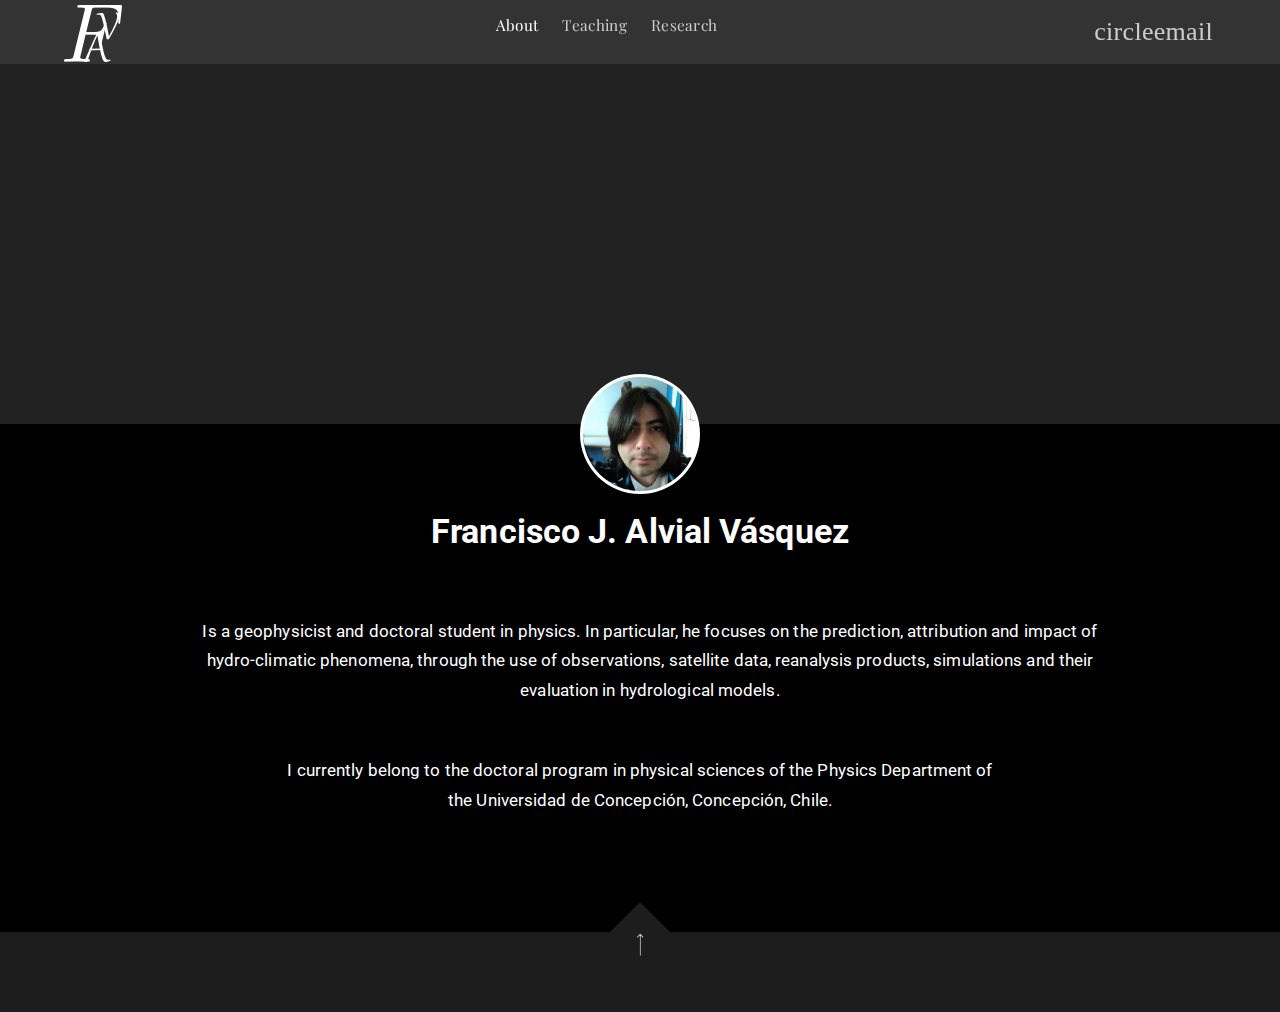
==== commit c353133e: "Update index.html" ====
--- a/index.html
+++ b/index.html
@@ -42,19 +42,11 @@
 	</figure>
 
 	<h1 style="color:white;"> Francisco J. Alvial Vásquez</h1>
-		<p class="ex1";>is a geophysicist and doctoral student in physics. In particular, he focuses on the prediction,
+		<p class="ex1";>Is a geophysicist and doctoral student in physics. In particular, he focuses on the prediction,
 		attribution and impact of hydro-climatic phenomena, through the use of observations, satellite data, reanalysis products, 
 	 simulations and their evaluation in hydrological models.</p>
 	<p>I currently belong to the doctoral program in physical sciences of the
 		Physics Department of the Universidad de Concepción, Concepción, Chile.</p>
-	
-		
-		
-	<h2 style="color:white;">is a geophysicist and doctoral student in physics. In particular, he focuses on the prediction,
-		attribution and impact of hydro-climatic phenomena, through the use of observations, satellite data, reanalysis products, 
-	 simulations and their evaluation in hydrological models.
-
-I currently belong to the doctoral program in physical sciences of the Physics Department of the Universidad de Concepción, Concepción, Chile.</h2>
 	</section>
 	<footer class="site-footer clearfix">
 	<a href="#top" id="back-to-top" class="back-top"></a>
--- a/assets/css/screen.css
+++ b/assets/css/screen.css
@@ -216,7 +216,7 @@
 	letter-spacing:0.01rem;
 	font-size:1.7rem;
 	line-height:1.75em;
-	color:#fff;
+	color:#fff;/* Color de letras en cuerpo/*
 	-webkit-font-feature-settings:'kern' 1;
 	-moz-font-feature-settings:'kern' 1;
 	-o-font-feature-settings:'kern' 1;
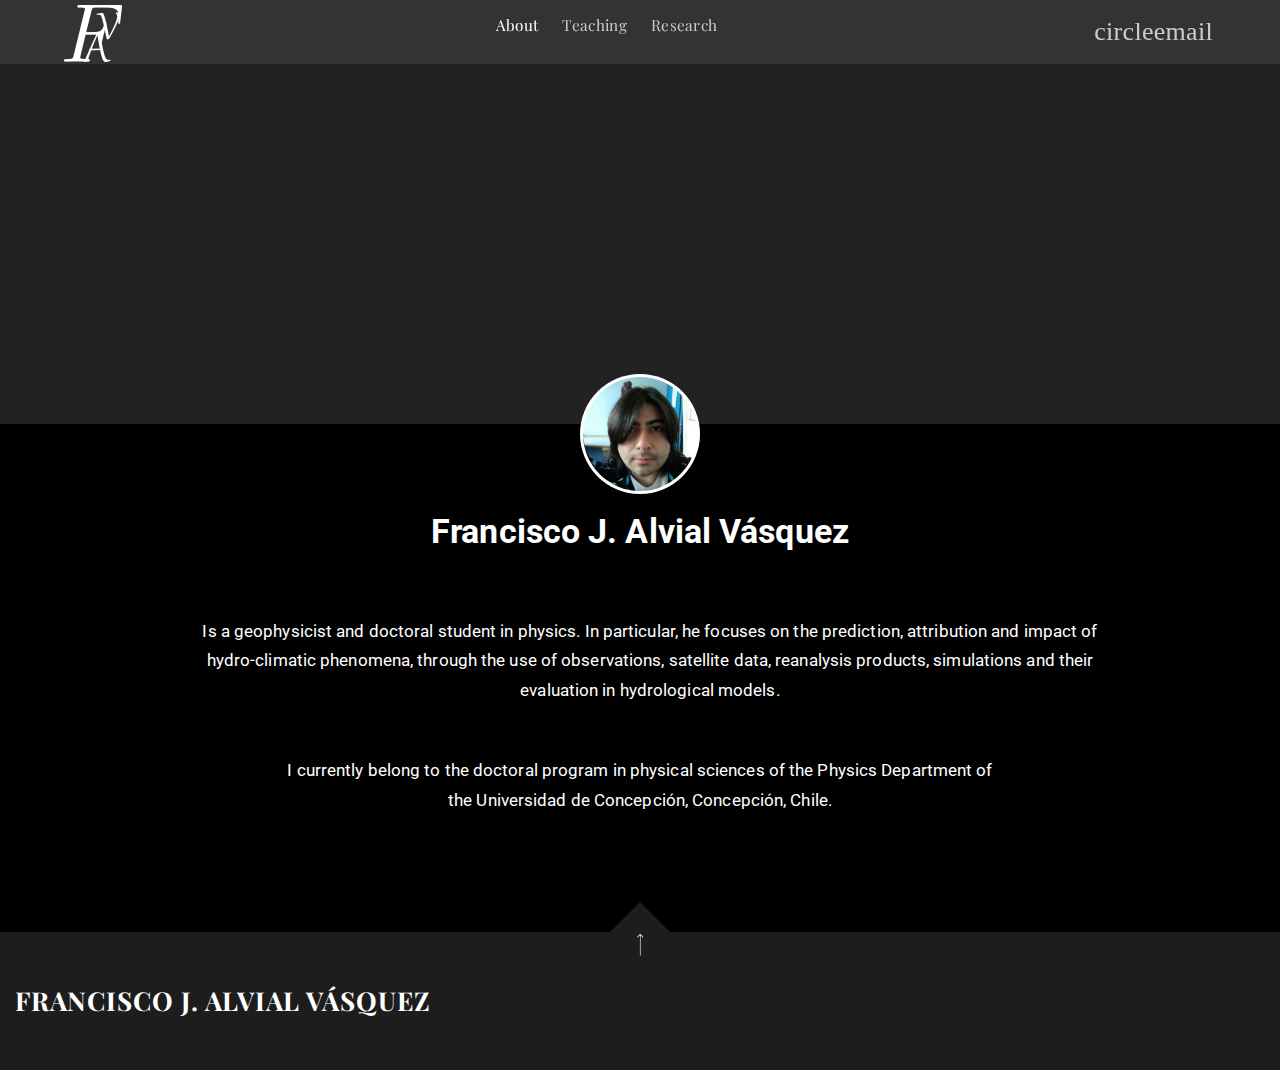
==== commit b75c3f63: "Update index.html" ====
--- a/index.html
+++ b/index.html
@@ -21,8 +21,8 @@
 	<a class="blog-logo" href="index.html"><img src="assets/img/text1003.png" alt="Fashion Critiques"/></a>
 	<ul id="menu">
 		<li class="nav-home nav-current" role="presentation"><a href="index.html">About</a></li>
-		<li class="nav-article-example" role="presentation"><a href="article.html">Teaching</a></li>
-		<li class="nav-about-us" role="presentation"><a href="about.html">Research</a></li>
+		<li class="nav-article-example" role="presentation"><a href="teaching.html">Teaching</a></li>
+		<li class="nav-about-us" role="presentation"><a href="research.html">Research</a></li>
 		<!--<li class="nav-author-page" role="presentation"><a href="author.html">Author Page</a></li>-->
 		<span class="socialheader">
 		<!--<a href="#"><span class='symbol'>circletwitterbird</span></a>-->
@@ -50,7 +50,9 @@
 	</section>
 	<footer class="site-footer clearfix">
 	<a href="#top" id="back-to-top" class="back-top"></a>
-
+		
+	<h1 style="color:white;"> Francisco J. Alvial Vásquez</h1>
+		
 	</footer>
 </div>
 <script type="text/javascript" src="https://code.jquery.com/jquery-1.11.3.min.js"></script>
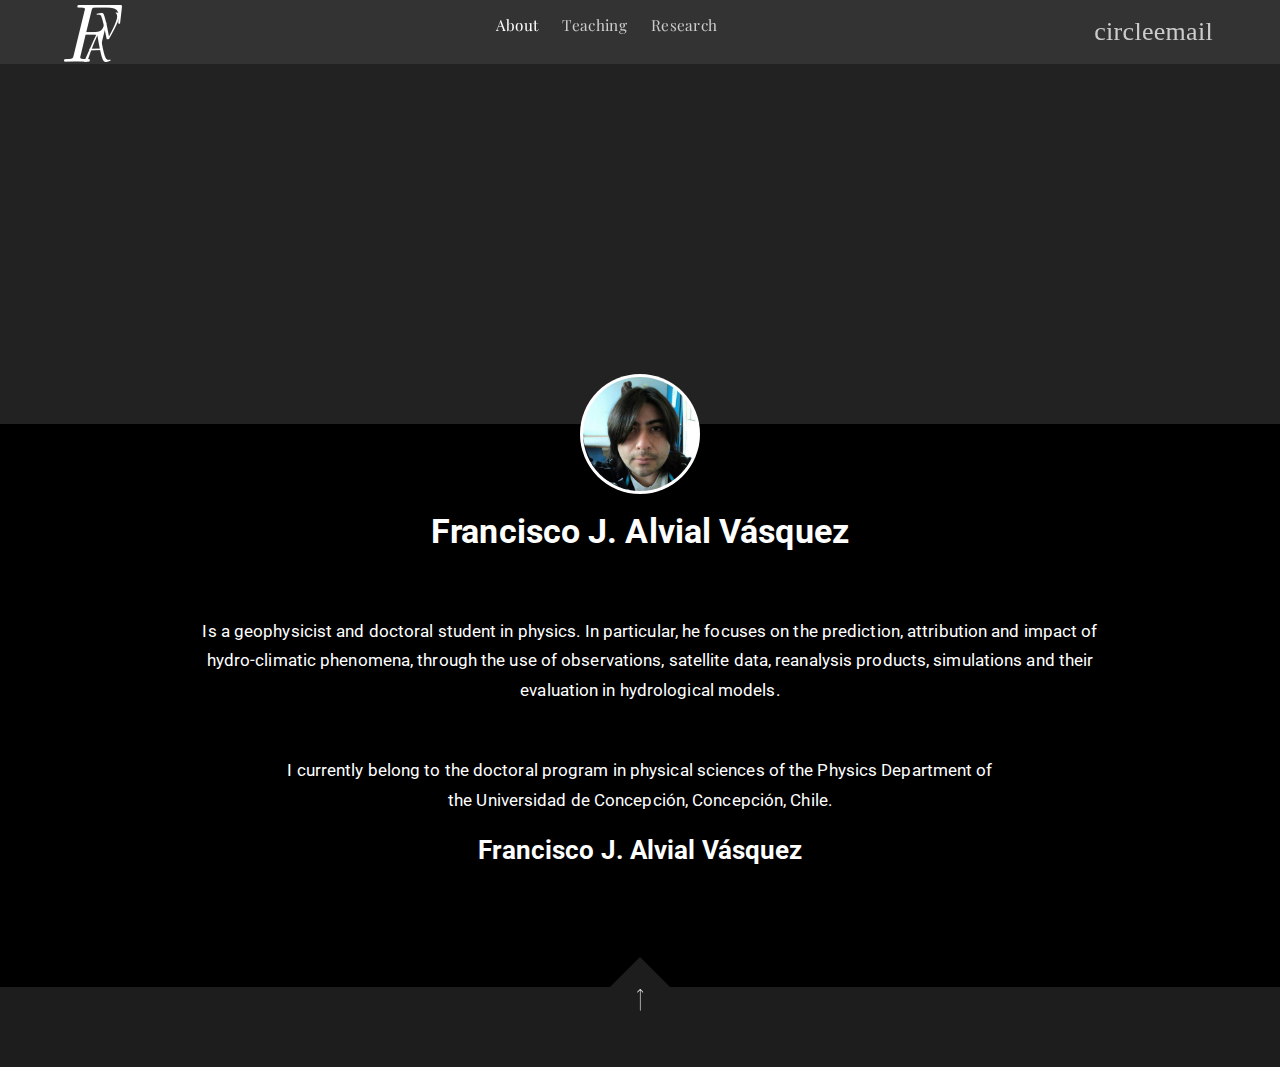
==== commit 282398e5: "Update index.html" ====
--- a/index.html
+++ b/index.html
@@ -47,11 +47,11 @@
 	 simulations and their evaluation in hydrological models.</p>
 	<p>I currently belong to the doctoral program in physical sciences of the
 		Physics Department of the Universidad de Concepción, Concepción, Chile.</p>
+		
+		<h2 style="color:white;"> Francisco J. Alvial Vásquez</h2>
 	</section>
 	<footer class="site-footer clearfix">
 	<a href="#top" id="back-to-top" class="back-top"></a>
-		
-	<h1 style="color:white;"> Francisco J. Alvial Vásquez</h1>
 		
 	</footer>
 </div>
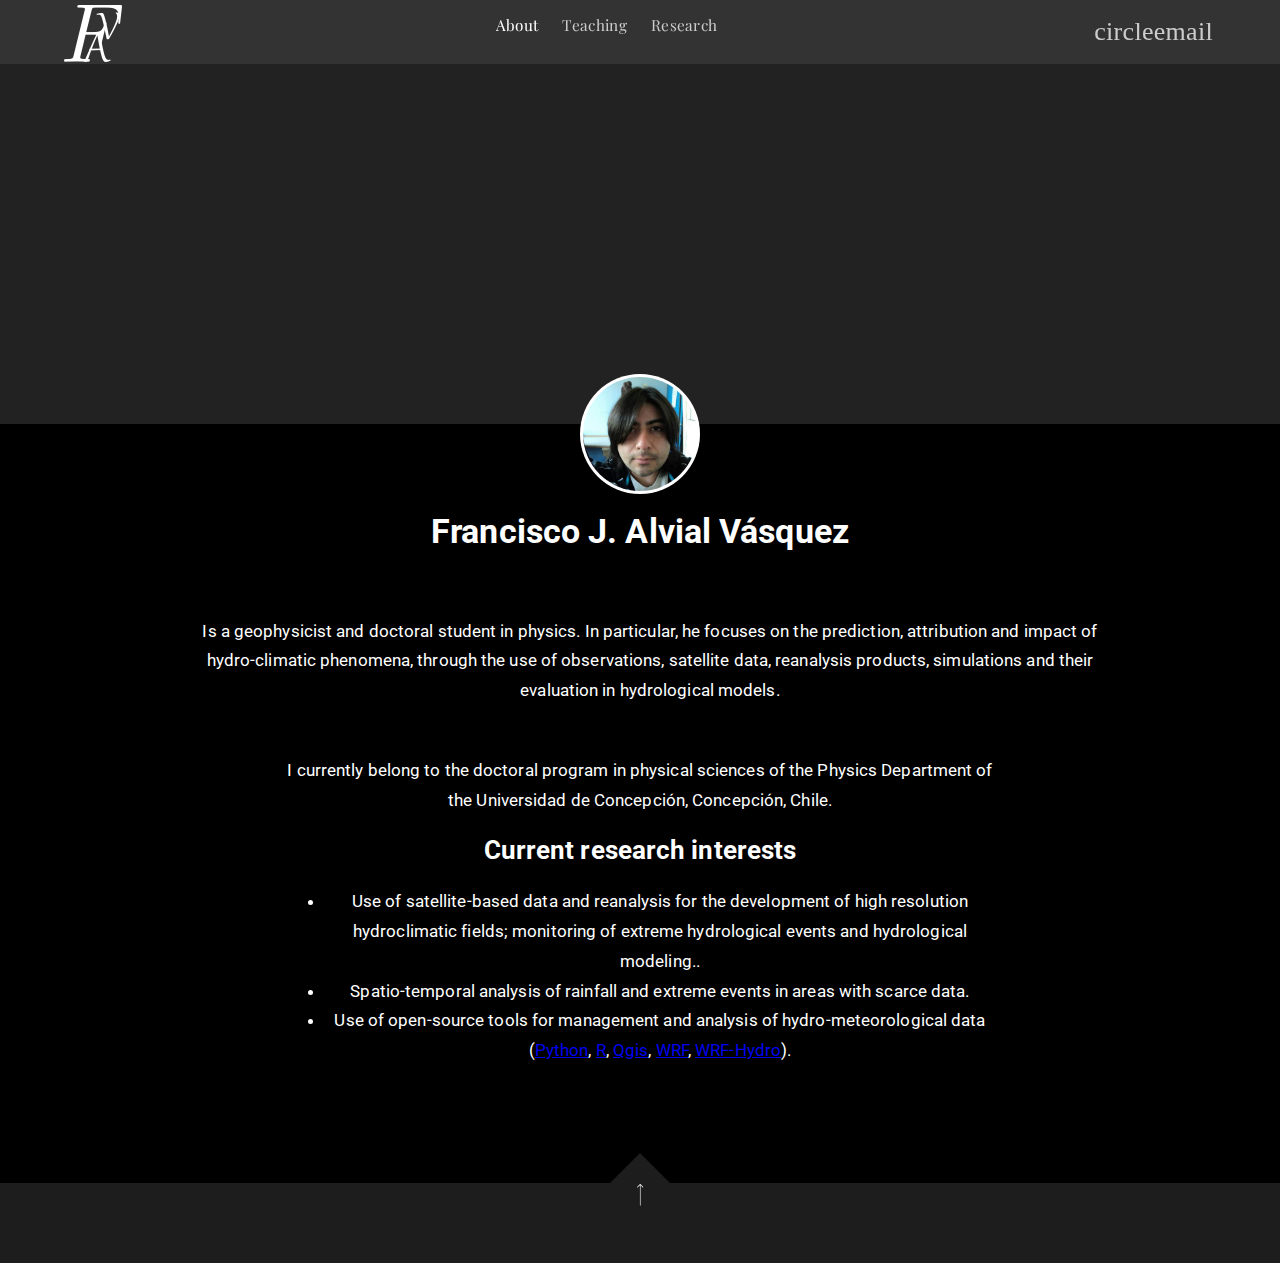
==== commit a8371193: "Update index.html" ====
--- a/index.html
+++ b/index.html
@@ -48,7 +48,14 @@
 	<p>I currently belong to the doctoral program in physical sciences of the
 		Physics Department of the Universidad de Concepción, Concepción, Chile.</p>
 		
-		<h2 style="color:white;"> Francisco J. Alvial Vásquez</h2>
+	<h2 style="color:white;"> Current research interests</h2>
+	<ul>
+ 	<li>Use of satellite-based data and reanalysis for the development of high resolution hydroclimatic fields; monitoring of extreme hydrological events and hydrological modeling..</li>
+ 	<li>Spatio-temporal analysis of rainfall and extreme events in areas with scarce data.</li>
+  	<li>Use of open-source tools for management and analysis of hydro-meteorological data (<a href="https://www.python.org/">Python</a>, <a href="https://www.r-project.org/">R</a>, <a href="http://www.qgis.org/">Qgis</a>, <a href="https://www.mmm.ucar.edu/">WRF</a>, <a href="https://ral.ucar.edu/projects/wrf_hydro/overview">WRF-Hydro</a>).</li>
+	</ul>
+		
+		
 	</section>
 	<footer class="site-footer clearfix">
 	<a href="#top" id="back-to-top" class="back-top"></a>
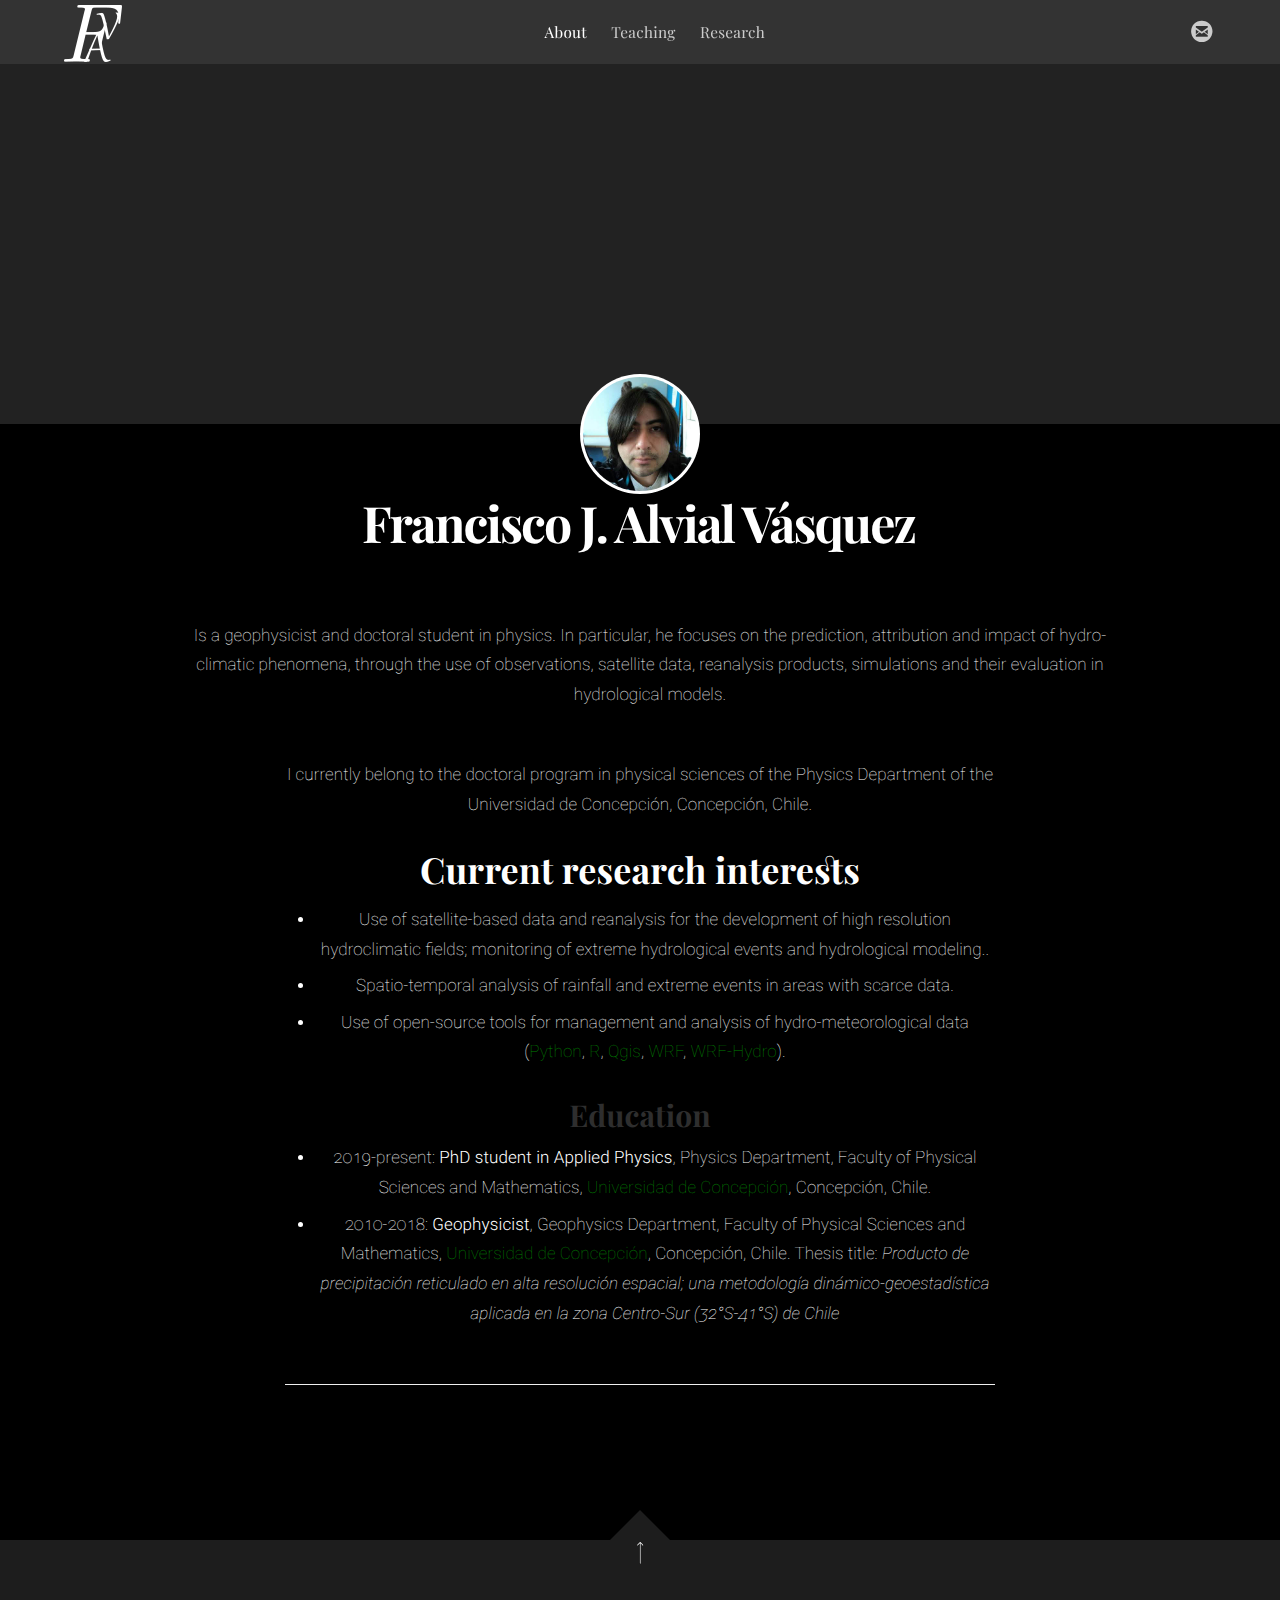
==== commit 85ba1ffe: "Update index.html" ====
--- a/index.html
+++ b/index.html
@@ -2,6 +2,11 @@
 <html>
 <head>
 <style>
+a:link {
+  color: green;
+  background-color: transparent;
+  text-decoration: none;
+}
 p.ex1 {
   margin: 70px -120px 50px -100px;
 }
@@ -54,6 +59,13 @@
  	<li>Spatio-temporal analysis of rainfall and extreme events in areas with scarce data.</li>
   	<li>Use of open-source tools for management and analysis of hydro-meteorological data (<a href="https://www.python.org/">Python</a>, <a href="https://www.r-project.org/">R</a>, <a href="http://www.qgis.org/">Qgis</a>, <a href="https://www.mmm.ucar.edu/">WRF</a>, <a href="https://ral.ucar.edu/projects/wrf_hydro/overview">WRF-Hydro</a>).</li>
 	</ul>
+	<h3 id="education">Education</h3>
+	<ul>
+  	<li>2019-present: <strong>PhD student in Applied Physics</strong>, Physics Department, Faculty of Physical Sciences and Mathematics, <a href="http://www6.udec.cl/pexterno/">Universidad de Concepción</a>, Concepción, Chile.</li>
+  	<li>2010-2018: <strong>Geophysicist</strong>, Geophysics Department, Faculty of Physical Sciences and Mathematics, <a href="http://www6.udec.cl/pexterno/">Universidad de Concepción</a>, Concepción, Chile. Thesis title: <em>Producto de precipitación reticulado en alta resolución espacial; una metodología dinámico-geoestadística aplicada en la zona Centro-Sur (32°S-41°S) de Chile</em></li>
+	</ul>
+
+<hr />
 		
 		
 	</section>
--- a/assets/css/screen.css
+++ b/assets/css/screen.css
@@ -216,7 +216,7 @@
 	letter-spacing:0.01rem;
 	font-size:1.7rem;
 	line-height:1.75em;
-	color:#fff;/* Color de letras en cuerpo/*
+	color:#fff;/* Color de letras en cuerpo.*/
 	-webkit-font-feature-settings:'kern' 1;
 	-moz-font-feature-settings:'kern' 1;
 	-o-font-feature-settings:'kern' 1;
@@ -652,7 +652,7 @@
 	height:1px;
 }
 .nav a:link,.nav a:visited {
-	color:#B8B8B8;
+	color:#fff;
 }
 .nav li.nav-current a,.nav a:hover,.nav a:active,.nav a:focus {
 	color: #fff;
@@ -1134,7 +1134,7 @@
 	font-size:1.4rem;
 	line-height:1;
 	font-style:italic;
-	color:#9EABB3;
+	color:#fff;
 }
 .author-meta a {
 	color:#9EABB3;
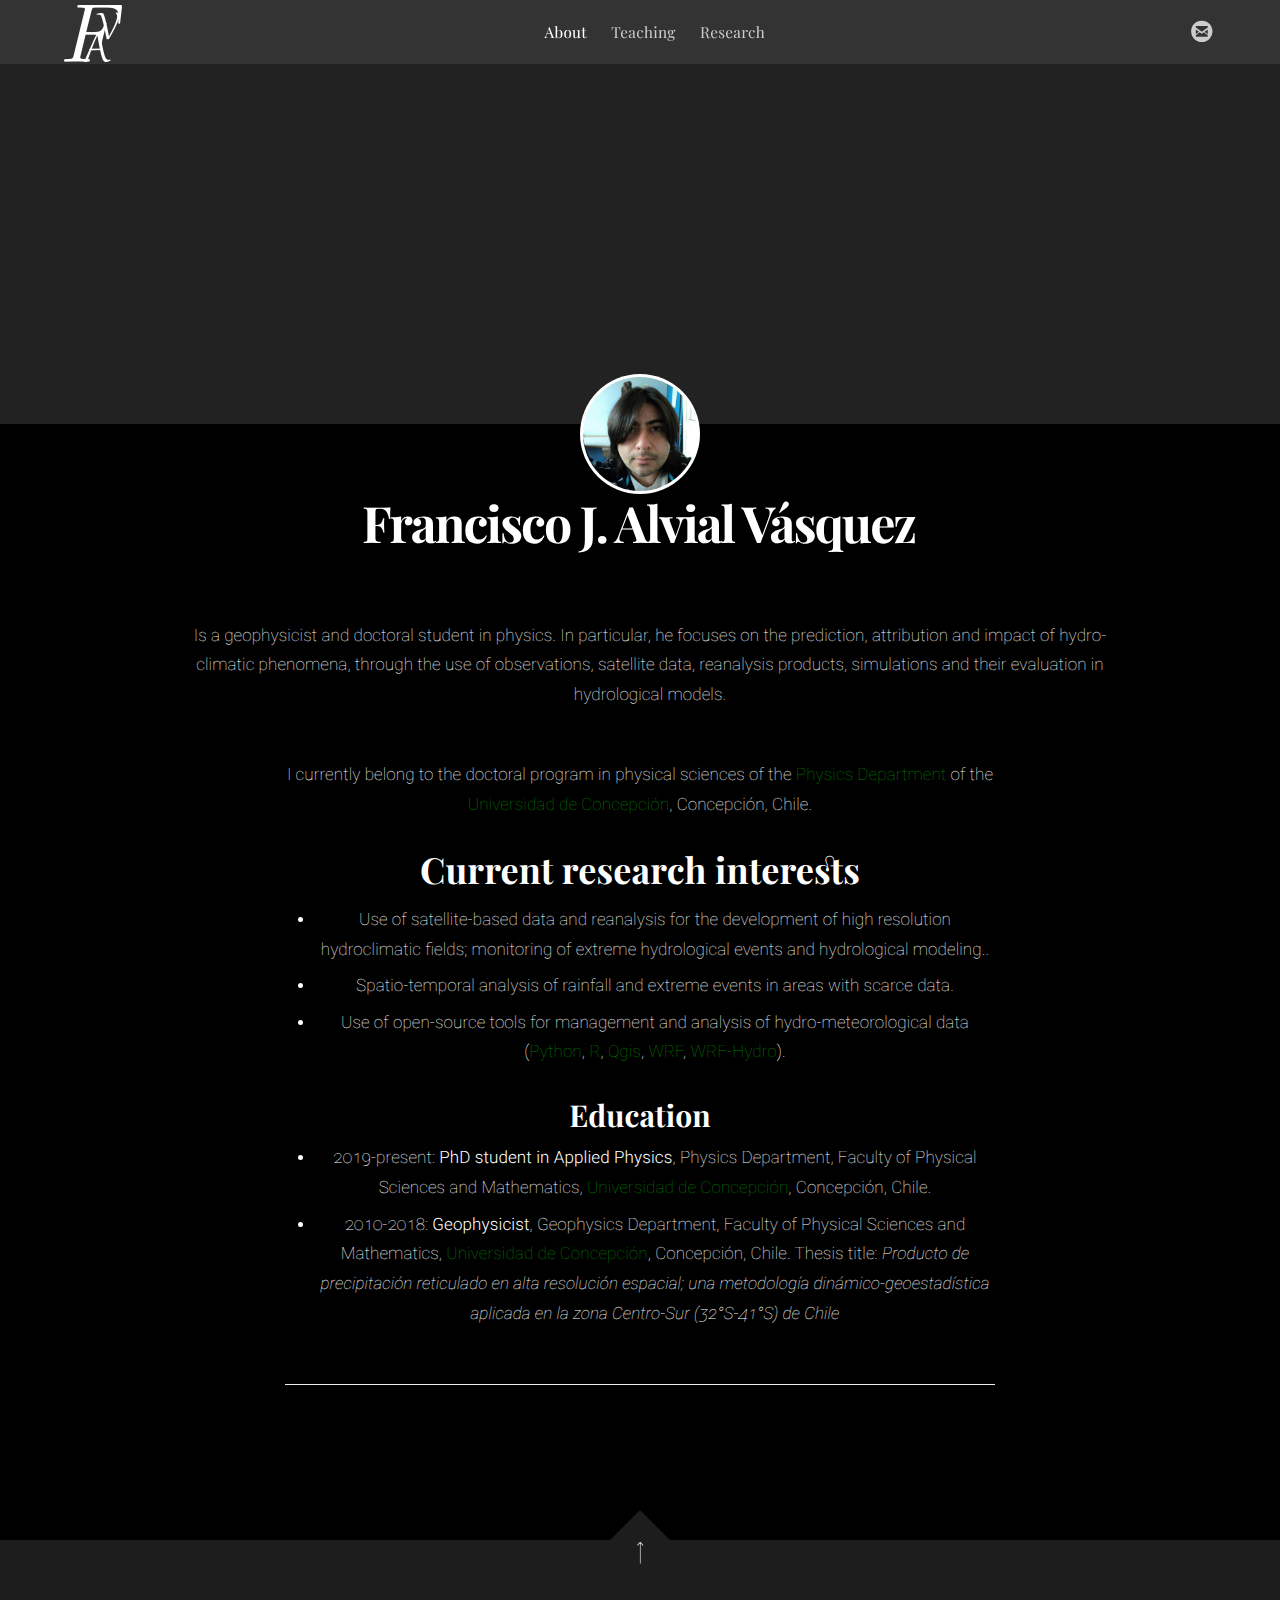
==== commit b57a3aed: "Update index.html" ====
--- a/index.html
+++ b/index.html
@@ -51,7 +51,8 @@
 		attribution and impact of hydro-climatic phenomena, through the use of observations, satellite data, reanalysis products, 
 	 simulations and their evaluation in hydrological models.</p>
 	<p>I currently belong to the doctoral program in physical sciences of the
-		Physics Department of the Universidad de Concepción, Concepción, Chile.</p>
+		<a href="https://www.cfm.cl/">Physics Department</a> of the <a href="http://www6.udec.cl/pexterno/">Universidad de Concepción</a>, Concepción, Chile.</p>
+		
 		
 	<h2 style="color:white;"> Current research interests</h2>
 	<ul>
@@ -59,7 +60,7 @@
  	<li>Spatio-temporal analysis of rainfall and extreme events in areas with scarce data.</li>
   	<li>Use of open-source tools for management and analysis of hydro-meteorological data (<a href="https://www.python.org/">Python</a>, <a href="https://www.r-project.org/">R</a>, <a href="http://www.qgis.org/">Qgis</a>, <a href="https://www.mmm.ucar.edu/">WRF</a>, <a href="https://ral.ucar.edu/projects/wrf_hydro/overview">WRF-Hydro</a>).</li>
 	</ul>
-	<h3 id="education">Education</h3>
+	<h3 style="color:white;">Education</h3>
 	<ul>
   	<li>2019-present: <strong>PhD student in Applied Physics</strong>, Physics Department, Faculty of Physical Sciences and Mathematics, <a href="http://www6.udec.cl/pexterno/">Universidad de Concepción</a>, Concepción, Chile.</li>
   	<li>2010-2018: <strong>Geophysicist</strong>, Geophysics Department, Faculty of Physical Sciences and Mathematics, <a href="http://www6.udec.cl/pexterno/">Universidad de Concepción</a>, Concepción, Chile. Thesis title: <em>Producto de precipitación reticulado en alta resolución espacial; una metodología dinámico-geoestadística aplicada en la zona Centro-Sur (32°S-41°S) de Chile</em></li>
